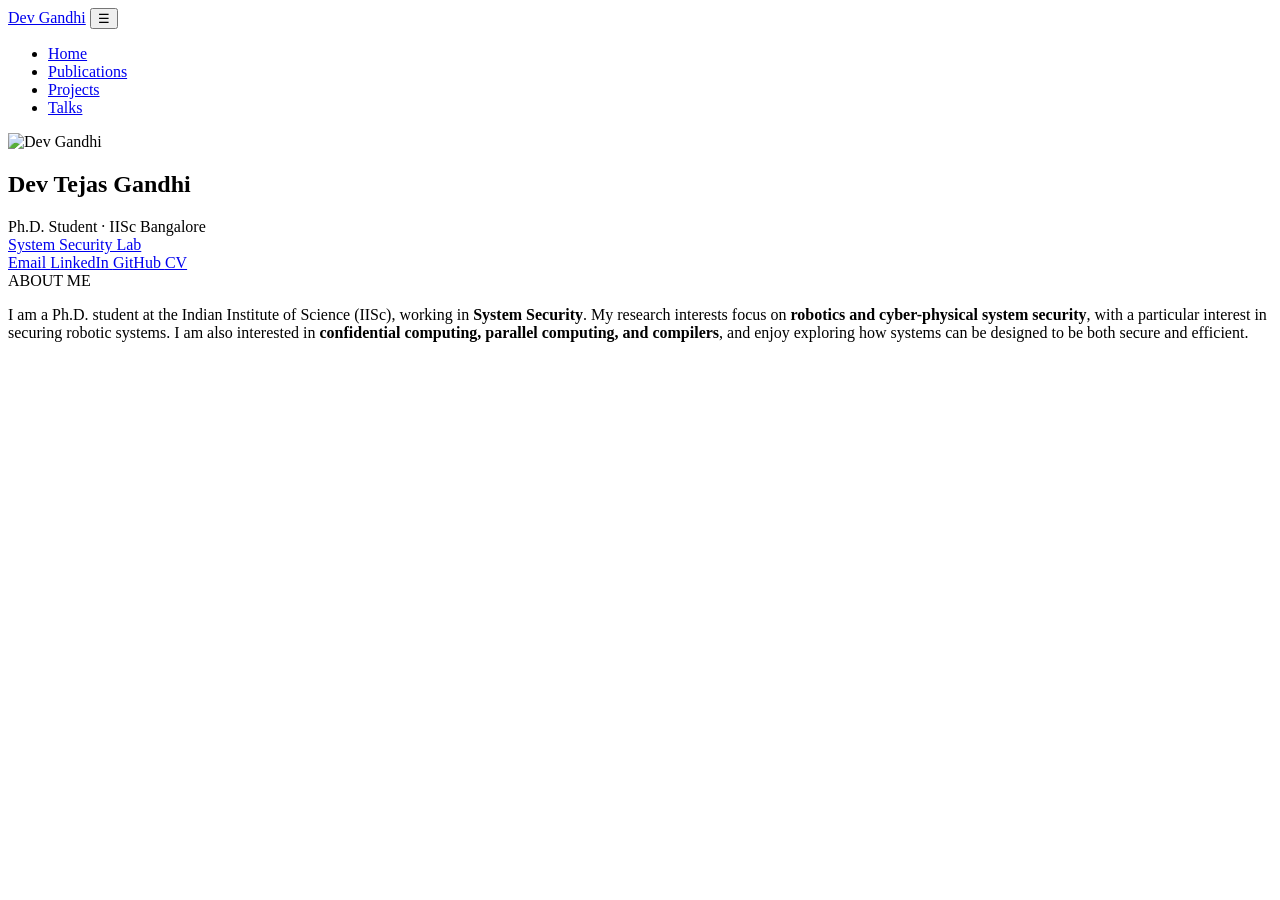
==== index.html @ 2876f2de "Update index.html" ====
<!DOCTYPE html>
<html lang="en">
<head>
  <meta charset="UTF-8">
  <meta name="viewport" content="width=device-width, initial-scale=1.0">
  <title>Dev Gandhi - Portfolio</title>

  <link rel="stylesheet" href="styles.css?v=3">

  <link href="https://fonts.googleapis.com/css2?family=Inter:wght@300;400;500;600;700;800&display=swap"
        rel="stylesheet">
</head>

<body>

  <div class="animated-background"></div>

  <!-- Navigation -->
  <nav>
    <div class="nav-container">

      <a href="index.html" class="logo">Dev Gandhi</a>

      <button class="mobile-menu-btn" onclick="toggleMenu()">☰</button>

      <ul class="nav-links" id="navLinks">
        <li>
          <a href="index.html" class="active">Home</a>
        </li>

        <li>
          <a href="research.html">Publications</a>
        </li>

        <li>
          <a href="projects.html">Projects</a>
        </li>

        <li>
          <a href="presentations.html">Talks</a>
        </li>
      </ul>

    </div>
  </nav>


  <main class="container">

    <!-- Hero Section -->
    <section class="hero">

      <img
        src="Image.jpeg"
        alt="Dev Gandhi"
        class="hero-image"
      >

      <h1>Dev Tejas Gandhi</h1>

      <div class="subtitle">
        Ph.D. Student · IISc Bangalore
      </div>

      <a
        href="https://www.csa.iisc.ac.in/cssl/"
        target="_blank"
        rel="noopener noreferrer"
        class="lab-link"
      >
        System Security Lab
      </a>

      <div class="social-links">

        <a
          href="mailto:devtgandhi@gmail.com"
          class="social-btn"
        >
          Email
        </a>

        <a
          href="https://www.linkedin.com/in/dev-gandhi0026/"
          target="_blank"
          rel="noopener noreferrer"
          class="social-btn"
        >
          LinkedIn
        </a>

        <a
          href="https://github.com/Dev2629"
          target="_blank"
          rel="noopener noreferrer"
          class="social-btn"
        >
          GitHub
        </a>

        <a
          href="cv.pdf"
          download="Dev_Gandhi_CV.pdf"
          class="social-btn"
        >
          CV
        </a>

      </div>

    </section>


    <!-- About Me -->
    <section class="about">

      <div class="about-label">
        ABOUT ME
      </div>

      <p>
        I am a Ph.D. student at the Indian Institute of Science (IISc),
        working in <strong>System Security</strong>. My research interests
        focus on <strong>robotics and cyber-physical system security</strong>,
        with a particular interest in securing robotic systems. I am also
        interested in <strong>confidential computing, parallel computing,
        and compilers</strong>, and enjoy exploring how systems can be
        designed to be both secure and efficient.
      </p>

    </section>

  </main>


  <script>
    function toggleMenu() {
      document.getElementById('navLinks').classList.toggle('active');
    }
  </script>

</body>
</html>
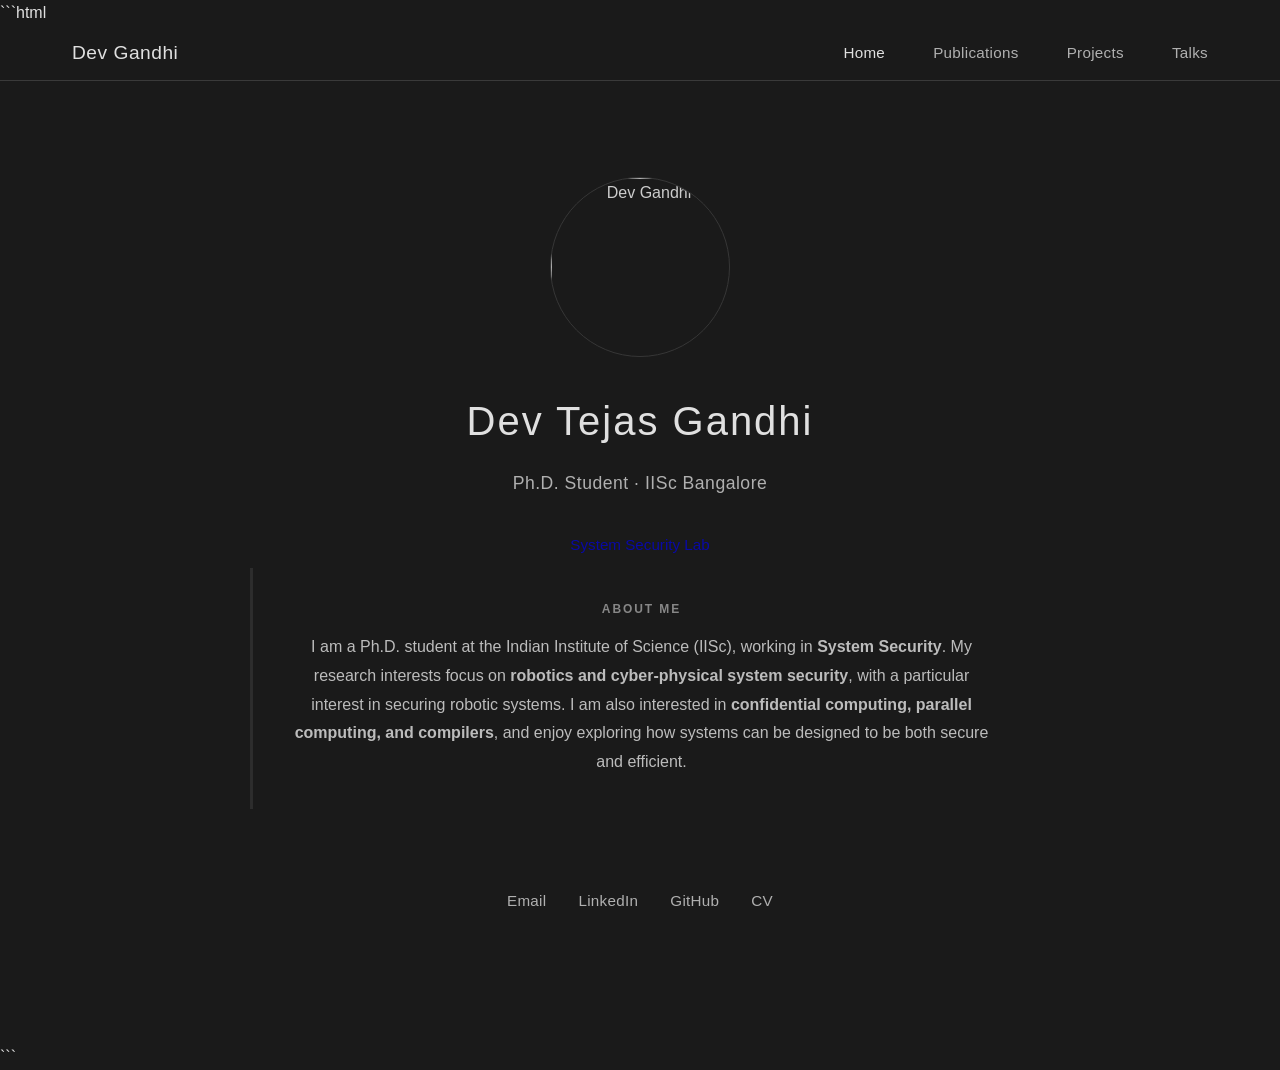
==== commit 31a8f882: "Update index.html" ====
--- a/index.html
+++ b/index.html
@@ -1,14 +1,19 @@
+```html
 <!DOCTYPE html>
 <html lang="en">
+
 <head>
   <meta charset="UTF-8">
   <meta name="viewport" content="width=device-width, initial-scale=1.0">
+
   <title>Dev Gandhi - Portfolio</title>
 
   <link rel="stylesheet" href="styles.css?v=3">
 
-  <link href="https://fonts.googleapis.com/css2?family=Inter:wght@300;400;500;600;700;800&display=swap"
-        rel="stylesheet">
+  <link
+    href="https://fonts.googleapis.com/css2?family=Inter:wght@300;400;500;600;700;800&display=swap"
+    rel="stylesheet"
+  >
 </head>
 
 <body>
@@ -19,35 +24,53 @@
   <nav>
     <div class="nav-container">
 
-      <a href="index.html" class="logo">Dev Gandhi</a>
+      <a href="index.html" class="logo">
+        Dev Gandhi
+      </a>
 
-      <button class="mobile-menu-btn" onclick="toggleMenu()">☰</button>
+      <button
+        class="mobile-menu-btn"
+        onclick="toggleMenu()"
+      >
+        ☰
+      </button>
 
       <ul class="nav-links" id="navLinks">
+
         <li>
-          <a href="index.html" class="active">Home</a>
+          <a href="index.html" class="active">
+            Home
+          </a>
         </li>
 
         <li>
-          <a href="research.html">Publications</a>
+          <a href="research.html">
+            Publications
+          </a>
         </li>
 
         <li>
-          <a href="projects.html">Projects</a>
+          <a href="projects.html">
+            Projects
+          </a>
         </li>
 
         <li>
-          <a href="presentations.html">Talks</a>
+          <a href="presentations.html">
+            Talks
+          </a>
         </li>
+
       </ul>
 
     </div>
   </nav>
 
 
+  <!-- Main Content -->
   <main class="container">
 
-    <!-- Hero Section -->
+    <!-- Hero -->
     <section class="hero">
 
       <img
@@ -56,7 +79,9 @@
         class="hero-image"
       >
 
-      <h1>Dev Tejas Gandhi</h1>
+      <h1>
+        Dev Tejas Gandhi
+      </h1>
 
       <div class="subtitle">
         Ph.D. Student · IISc Bangalore
@@ -71,6 +96,28 @@
         System Security Lab
       </a>
 
+
+      <!-- About Me -->
+      <div class="about">
+
+        <div class="about-label">
+          ABOUT ME
+        </div>
+
+        <p>
+          I am a Ph.D. student at the Indian Institute of Science (IISc),
+          working in <strong>System Security</strong>. My research interests
+          focus on <strong>robotics and cyber-physical system security</strong>,
+          with a particular interest in securing robotic systems. I am also
+          interested in <strong>confidential computing, parallel computing,
+          and compilers</strong>, and enjoy exploring how systems can be
+          designed to be both secure and efficient.
+        </p>
+
+      </div>
+
+
+      <!-- Social Links -->
       <div class="social-links">
 
         <a
@@ -110,34 +157,19 @@
 
     </section>
 
-
-    <!-- About Me -->
-    <section class="about">
-
-      <div class="about-label">
-        ABOUT ME
-      </div>
-
-      <p>
-        I am a Ph.D. student at the Indian Institute of Science (IISc),
-        working in <strong>System Security</strong>. My research interests
-        focus on <strong>robotics and cyber-physical system security</strong>,
-        with a particular interest in securing robotic systems. I am also
-        interested in <strong>confidential computing, parallel computing,
-        and compilers</strong>, and enjoy exploring how systems can be
-        designed to be both secure and efficient.
-      </p>
-
-    </section>
-
   </main>
 
 
   <script>
     function toggleMenu() {
-      document.getElementById('navLinks').classList.toggle('active');
+      document
+        .getElementById('navLinks')
+        .classList
+        .toggle('active');
     }
   </script>
 
 </body>
+
 </html>
+```
--- a/styles.css
+++ b/styles.css
@@ -0,0 +1,484 @@
+/* Simple Classic Portfolio CSS */
+
+* {
+  margin: 0;
+  padding: 0;
+  box-sizing: border-box;
+}
+
+:root {
+  --bg-dark: #1a1a1a;
+  --bg-card: #2a2a2a;
+  --primary: #4a9eff;
+  --text: #e0e0e0;
+  --text-secondary: #b0b0b0;
+  --border: #3a3a3a;
+}
+
+body {
+  font-family: 'Inter', -apple-system, BlinkMacSystemFont, 'Segoe UI', sans-serif;
+  background: var(--bg-dark);
+  color: var(--text);
+  line-height: 1.6;
+}
+
+.animated-background {
+  display: none;
+}
+
+/* Navigation */
+nav {
+  background: transparent;
+  border-bottom: 1px solid var(--border);
+  padding: 0.75rem 0;
+}
+
+.nav-container {
+  max-width: 1200px;
+  margin: 0 auto;
+  padding: 0 2rem;
+  display: flex;
+  justify-content: space-between;
+  align-items: center;
+}
+
+.logo {
+  font-size: 1.2rem;
+  font-weight: 400;
+  color: var(--text);
+  text-decoration: none;
+  letter-spacing: 0.5px;
+}
+
+.nav-links {
+  display: flex;
+  gap: 3rem;
+  list-style: none;
+}
+
+.nav-links a {
+  color: var(--text-secondary);
+  text-decoration: none;
+  font-weight: 300;
+  font-size: 0.95rem;
+  transition: color 0.2s;
+  letter-spacing: 0.3px;
+}
+
+.nav-links a:hover,
+.nav-links a.active {
+  color: var(--text);
+}
+
+/* Mobile Menu */
+.mobile-menu-btn {
+  display: none;
+  background: none;
+  border: none;
+  color: var(--text);
+  font-size: 1.5rem;
+  cursor: pointer;
+}
+
+/* Container */
+.container {
+  max-width: 1200px;
+  margin: 0 auto;
+  padding: 2rem 2rem 4rem;
+}
+
+/* Hero Section */
+.hero {
+  text-align: center;
+  padding: 4rem 0;
+  max-width: 800px;
+  margin: 0 auto;
+}
+
+.hero-image {
+  width: 180px;
+  height: 180px;
+  border-radius: 50%;
+  object-fit: cover;
+  border: 1px solid var(--border);
+  margin-bottom: 2rem;
+  opacity: 0.9;
+}
+
+.hero h1 {
+  font-size: 2.5rem;
+  font-weight: 300;
+  margin-bottom: 1rem;
+  color: var(--text);
+  letter-spacing: 2px;
+}
+
+.hero .subtitle {
+  font-size: 1.1rem;
+  color: var(--text-secondary);
+  margin-bottom: 2rem;
+  min-height: 1.5rem;
+  font-weight: 300;
+  letter-spacing: 0.5px;
+}
+
+.hero .description {
+  font-size: 1rem;
+  color: var(--text-secondary);
+  font-weight: 300;
+  line-height: 1.8;
+  letter-spacing: 0.3px;
+}
+
+.hero .description a {
+  color: var(--text);
+  text-decoration: none;
+  border-bottom: 1px solid var(--text-secondary);
+}
+
+.hero .description a:hover {
+  border-bottom-color: var(--text);
+}
+
+.social-links {
+  display: flex;
+  gap: 2rem;
+  justify-content: center;
+  margin-top: 3rem;
+}
+
+.social-btn {
+  color: var(--text-secondary);
+  text-decoration: none;
+  font-weight: 300;
+  font-size: 0.95rem;
+  border-bottom: 1px solid transparent;
+  padding-bottom: 2px;
+  transition: all 0.2s;
+  letter-spacing: 0.3px;
+}
+
+.social-btn:hover {
+  color: var(--text);
+  border-bottom-color: var(--text);
+}
+
+/* Section Titles */
+.section-title {
+  font-size: 1.8rem;
+  font-weight: 400;
+  text-align: center;
+  margin-bottom: 4rem;
+  margin-top: 2rem;
+  color: var(--text);
+  letter-spacing: 3px;
+  text-transform: uppercase;
+  position: relative;
+  padding-bottom: 1.5rem;
+}
+
+.section-title::after {
+  content: '';
+  position: absolute;
+  bottom: 0;
+  left: 50%;
+  transform: translateX(-50%);
+  width: 60px;
+  height: 1px;
+  background: var(--primary);
+}
+
+.section-subtitle {
+  text-align: center;
+  color: var(--text-secondary);
+  font-size: 0.95rem;
+  font-weight: 300;
+  margin-bottom: 4rem;
+  letter-spacing: 0.3px;
+}
+
+/* Cards */
+.cards-grid {
+  display: flex;
+  flex-direction: column;
+  gap: 3rem;
+}
+
+.card {
+  background: transparent;
+  border: none;
+  padding: 0;
+  border-bottom: 1px solid var(--border);
+  padding-bottom: 2rem;
+}
+
+.card:hover {
+  border-bottom-color: var(--primary);
+}
+
+.card-header {
+  display: flex;
+  justify-content: space-between;
+  align-items: flex-start;
+  margin-bottom: 1rem;
+  gap: 1rem;
+}
+
+.card h3 {
+  font-size: 1.1rem;
+  font-weight: 400;
+  color: var(--text);
+  margin-bottom: 0.5rem;
+  letter-spacing: 0.3px;
+}
+
+.card .date {
+  color: var(--text-secondary);
+  font-size: 0.85rem;
+  font-weight: 300;
+  margin-bottom: 0.8rem;
+  letter-spacing: 0.3px;
+}
+
+.card p {
+  color: var(--text-secondary);
+  line-height: 1.8;
+  margin-bottom: 1rem;
+  font-weight: 300;
+  font-size: 0.95rem;
+}
+
+.card ul {
+  list-style: none;
+  padding: 0;
+}
+
+.card ul li {
+  color: var(--text-secondary);
+  padding: 0.4rem 0;
+  padding-left: 1.2rem;
+  position: relative;
+}
+
+.card ul li::before {
+  content: '•';
+  position: absolute;
+  left: 0;
+  color: var(--primary);
+}
+
+/* Badges */
+.badge {
+  display: inline-block;
+  padding: 0;
+  background: transparent;
+  border: none;
+  color: var(--text-secondary);
+  font-size: 0.85rem;
+  font-weight: 300;
+  margin-right: 1rem;
+}
+
+.badge::before {
+  content: '·';
+  margin-right: 0.5rem;
+  color: var(--primary);
+}
+
+.tags {
+  display: flex;
+  flex-wrap: wrap;
+  gap: 0;
+  margin-top: 1rem;
+}
+
+/* Border Accent */
+.border-accent {
+  border-left: 2px solid var(--primary);
+  padding-left: 1.5rem;
+}
+
+/* Skills Grid */
+.skills-section {
+  margin-top: 2rem;
+}
+
+.skills-grid {
+  display: flex;
+  flex-direction: column;
+  gap: 2.5rem;
+}
+
+.skill-category h3 {
+  font-size: 1.2rem;
+  margin-bottom: 1rem;
+  color: var(--primary);
+}
+
+.skill-tags {
+  display: flex;
+  flex-wrap: wrap;
+  gap: 0.5rem;
+}
+
+/* Achievement Box */
+.achievement-box {
+  background: transparent;
+  border: none;
+  border-left: 2px solid var(--primary);
+  padding: 1rem 0 1rem 1.5rem;
+  text-align: left;
+  margin: 3rem 0;
+  max-width: 600px;
+}
+
+.achievement-box h3 {
+  font-size: 1.2rem;
+  font-weight: 300;
+  margin-bottom: 0.5rem;
+  color: var(--text);
+  letter-spacing: 0.5px;
+}
+
+.achievement-box p {
+  font-size: 1rem;
+  font-weight: 300;
+  color: var(--text-secondary);
+}
+
+/* Responsive */
+@media (max-width: 768px) {
+  .nav-links {
+    display: none;
+  }
+  
+  .mobile-menu-btn {
+    display: block;
+  }
+  
+  .nav-links.active {
+    display: flex;
+    flex-direction: column;
+    position: absolute;
+    top: 100%;
+    left: 0;
+    right: 0;
+    background: var(--bg-card);
+    padding: 1rem 2rem;
+    border-bottom: 1px solid var(--border);
+  }
+  
+  .container {
+    padding: 5rem 1.5rem 3rem;
+  }
+  
+  .cards-grid {
+    grid-template-columns: 1fr;
+  }
+  
+  .social-links {
+    flex-direction: column;
+  }
+  
+  .social-btn {
+    text-align: center;
+  }
+  
+  .hero h1 {
+    font-size: 2rem;
+  }
+  
+  .section-title {
+    font-size: 2rem;
+  }
+}
+
+/* Scrollbar */
+::-webkit-scrollbar {
+  width: 8px;
+}
+
+::-webkit-scrollbar-track {
+  background: var(--bg-dark);
+}
+
+::-webkit-scrollbar-thumb {
+  background: var(--primary);
+  border-radius: 4px;
+}
+
+::-webkit-scrollbar-thumb:hover {
+  background: #3a8eef;
+}
+
+
+/* =========================
+   About Me
+   ========================= */
+
+.about {
+  max-width: 780px;
+  margin: 10px auto 80px;
+  padding: 32px 36px;
+  border-left: 3px solid rgba(100, 100, 100, 0.25);
+}
+
+.about-label {
+  font-size: 0.75rem;
+  font-weight: 700;
+  letter-spacing: 0.16em;
+  margin-bottom: 14px;
+  opacity: 0.55;
+}
+
+.about p {
+  margin: 0;
+  font-size: 1rem;
+  line-height: 1.8;
+  font-weight: 400;
+  opacity: 0.82;
+}
+
+.about strong {
+  font-weight: 600;
+}
+
+
+/* =========================
+   Lab Link
+   ========================= */
+
+.lab-link {
+  display: inline-block;
+  margin-top: 4px;
+  font-size: 0.95rem;
+  font-weight: 500;
+  text-decoration: none;
+  opacity: 0.65;
+  transition: opacity 0.2s ease;
+}
+
+.lab-link:hover {
+  opacity: 1;
+}
+
+
+/* =========================
+   Mobile
+   ========================= */
+
+@media (max-width: 600px) {
+
+  .about {
+    margin: 10px 20px 60px;
+    padding: 24px 22px;
+  }
+
+  .about p {
+    font-size: 0.95rem;
+    line-height: 1.7;
+  }
+
+}
+
+
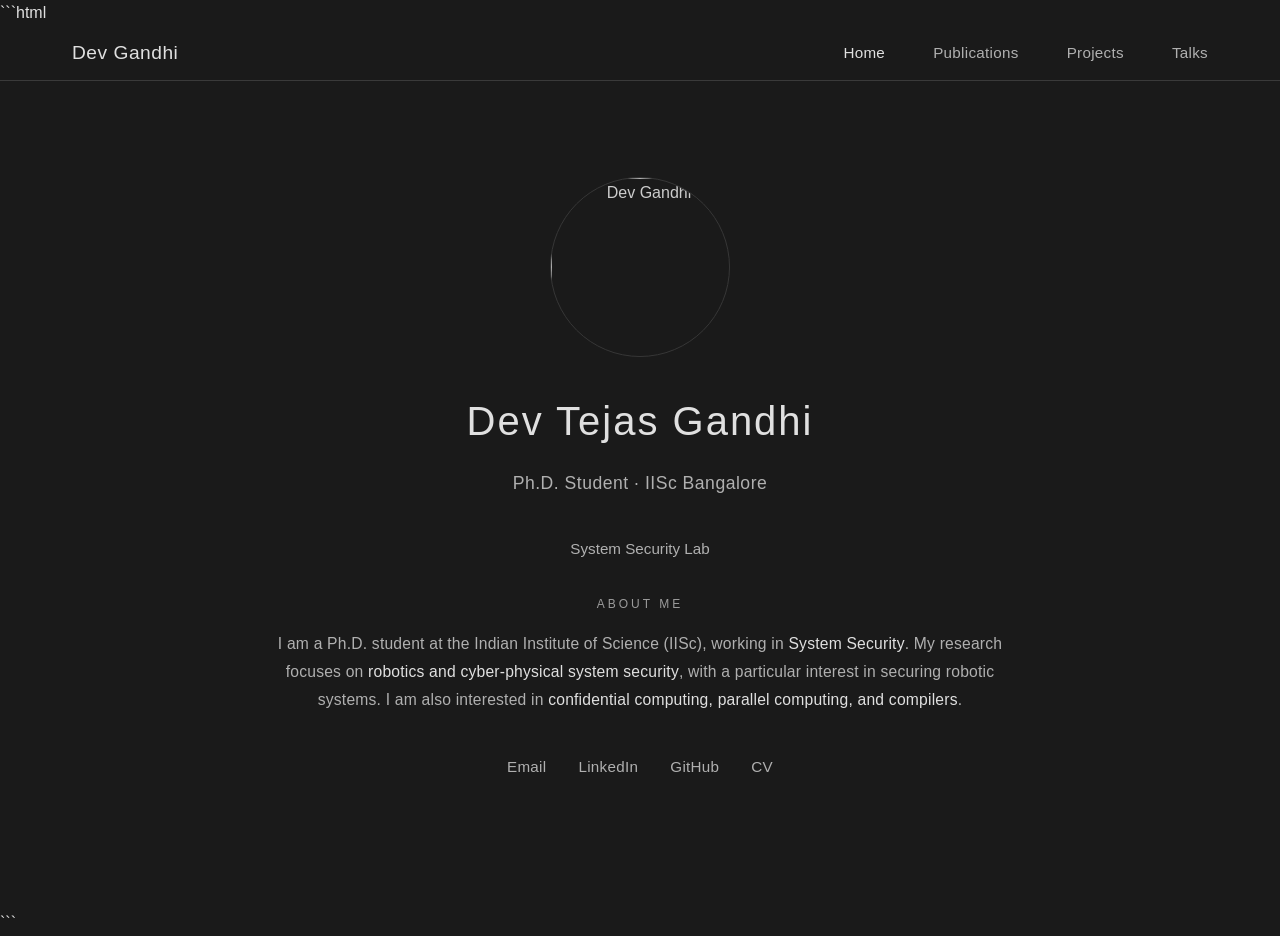
==== commit e01f80c9: "Update index.html" ====
--- a/index.html
+++ b/index.html
@@ -98,24 +98,22 @@
 
 
       <!-- About Me -->
-      <div class="about">
+<div class="about">
 
-        <div class="about-label">
-          ABOUT ME
-        </div>
+  <div class="about-label">
+    ABOUT ME
+  </div>
 
-        <p>
-          I am a Ph.D. student at the Indian Institute of Science (IISc),
-          working in <strong>System Security</strong>. My research interests
-          focus on <strong>robotics and cyber-physical system security</strong>,
-          with a particular interest in securing robotic systems. I am also
-          interested in <strong>confidential computing, parallel computing,
-          and compilers</strong>, and enjoy exploring how systems can be
-          designed to be both secure and efficient.
-        </p>
+  <p>
+    I am a Ph.D. student at the Indian Institute of Science (IISc),
+    working in <strong>System Security</strong>. My research focuses on
+    <strong>robotics and cyber-physical system security</strong>, with
+    a particular interest in securing robotic systems. I am also
+    interested in <strong>confidential computing, parallel computing,
+    and compilers</strong>.
+  </p>
 
-      </div>
-
+</div>
 
       <!-- Social Links -->
       <div class="social-links">
--- a/styles.css
+++ b/styles.css
@@ -411,55 +411,87 @@
   background: #3a8eef;
 }
 
-
 /* =========================
    About Me
    ========================= */
 
 .about {
-  max-width: 780px;
-  margin: 10px auto 80px;
-  padding: 32px 36px;
-  border-left: 3px solid rgba(100, 100, 100, 0.25);
+  width: 100%;
+  max-width: 760px;
+  margin: 2rem auto 0;
+  padding: 0;
+  text-align: center;
 }
 
 .about-label {
+  margin-bottom: 1rem;
+
   font-size: 0.75rem;
-  font-weight: 700;
-  letter-spacing: 0.16em;
-  margin-bottom: 14px;
-  opacity: 0.55;
+  font-weight: 400;
+
+  letter-spacing: 3px;
+  text-transform: uppercase;
+
+  color: var(--text);
+  opacity: 0.65;
 }
 
 .about p {
-  margin: 0;
-  font-size: 1rem;
+  margin: 0 auto;
+
+  color: var(--text-secondary);
+
+  font-size: 0.98rem;
+  font-weight: 300;
   line-height: 1.8;
+
+  letter-spacing: 0.2px;
+}
+
+.about strong {
+  color: var(--text);
   font-weight: 400;
-  opacity: 0.82;
-}
-
-.about strong {
-  font-weight: 600;
 }
 
 
 /* =========================
-   Lab Link
+   System Security Lab
    ========================= */
 
 .lab-link {
   display: inline-block;
-  margin-top: 4px;
+
+  margin-top: 0.5rem;
+
+  color: var(--text-secondary);
   font-size: 0.95rem;
-  font-weight: 500;
+  font-weight: 300;
+
   text-decoration: none;
-  opacity: 0.65;
-  transition: opacity 0.2s ease;
+
+  border-bottom: 1px solid transparent;
+
+  transition: all 0.2s ease;
 }
 
 .lab-link:hover {
-  opacity: 1;
+  color: var(--text);
+  border-bottom-color: var(--text);
+}
+
+
+/* =========================
+   Social Links
+   ========================= */
+
+.social-links {
+  display: flex;
+  justify-content: center;
+  align-items: center;
+
+  gap: 2rem;
+
+  margin-top: 2.5rem;
 }
 
 
@@ -467,18 +499,22 @@
    Mobile
    ========================= */
 
-@media (max-width: 600px) {
+@media (max-width: 768px) {
 
   .about {
-    margin: 10px 20px 60px;
-    padding: 24px 22px;
+    max-width: 90%;
+    margin-top: 2rem;
   }
 
   .about p {
-    font-size: 0.95rem;
+    font-size: 0.92rem;
     line-height: 1.7;
   }
 
-}
-
-
+  .social-links {
+    flex-direction: column;
+    gap: 1rem;
+    margin-top: 2rem;
+  }
+
+}
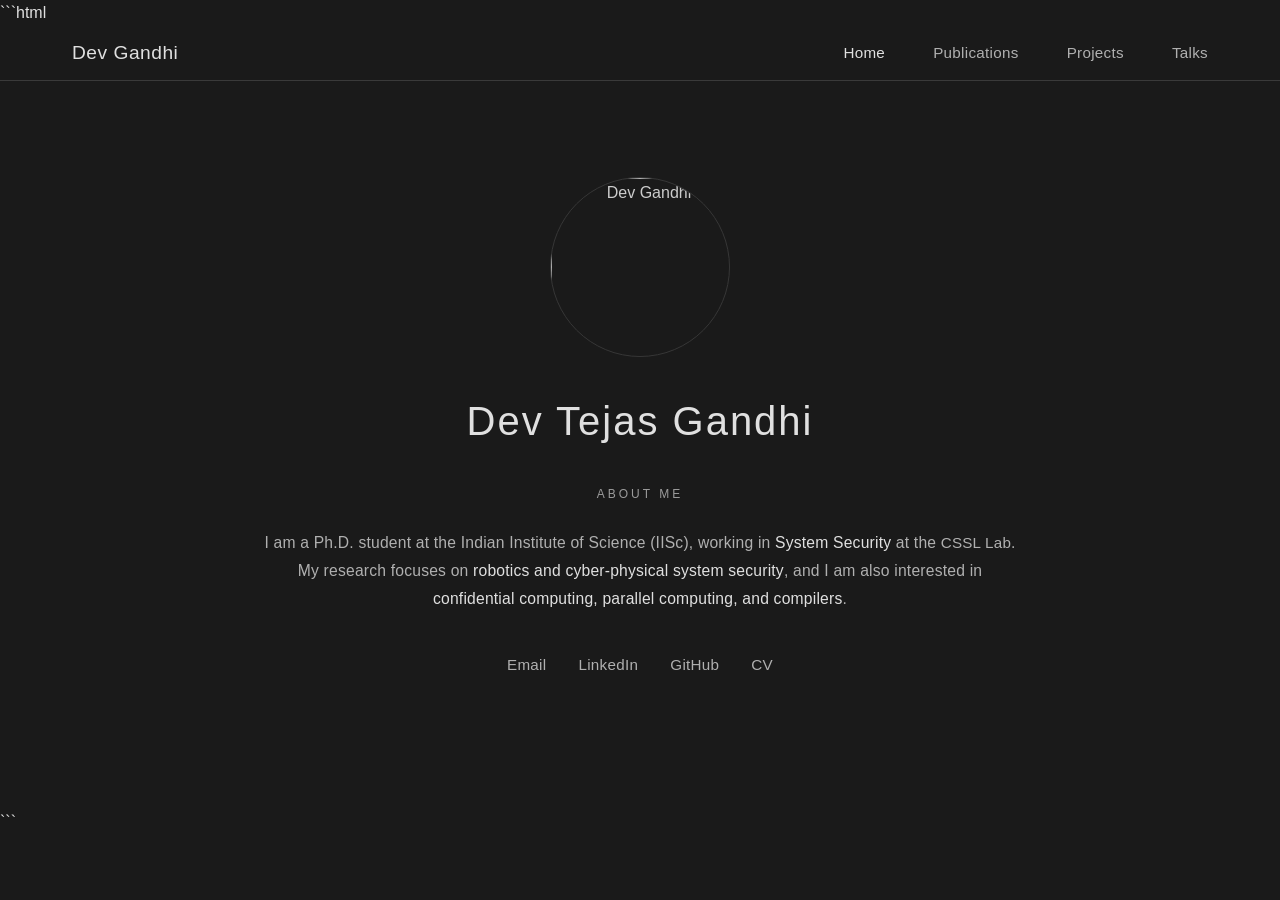
==== commit fec6c4fb: "Update index.html" ====
--- a/index.html
+++ b/index.html
@@ -83,20 +83,6 @@
         Dev Tejas Gandhi
       </h1>
 
-      <div class="subtitle">
-        Ph.D. Student · IISc Bangalore
-      </div>
-
-      <a
-        href="https://www.csa.iisc.ac.in/cssl/"
-        target="_blank"
-        rel="noopener noreferrer"
-        class="lab-link"
-      >
-        System Security Lab
-      </a>
-
-
       <!-- About Me -->
 <div class="about">
 
@@ -104,14 +90,17 @@
     ABOUT ME
   </div>
 
-  <p>
-    I am a Ph.D. student at the Indian Institute of Science (IISc),
-    working in <strong>System Security</strong>. My research focuses on
-    <strong>robotics and cyber-physical system security</strong>, with
-    a particular interest in securing robotic systems. I am also
-    interested in <strong>confidential computing, parallel computing,
-    and compilers</strong>.
-  </p>
+<p>
+  I am a Ph.D. student at the Indian Institute of Science (IISc), working in
+  <strong>System Security</strong> at the
+  <a href="https://www.csa.iisc.ac.in/cssl/"
+     target="_blank"
+     rel="noopener noreferrer"
+     class="lab-link">CSSL Lab</a>.
+  My research focuses on <strong>robotics and cyber-physical system security</strong>,
+  and I am also interested in <strong>confidential computing, parallel computing,
+  and compilers</strong>.
+</p>
 
 </div>
 
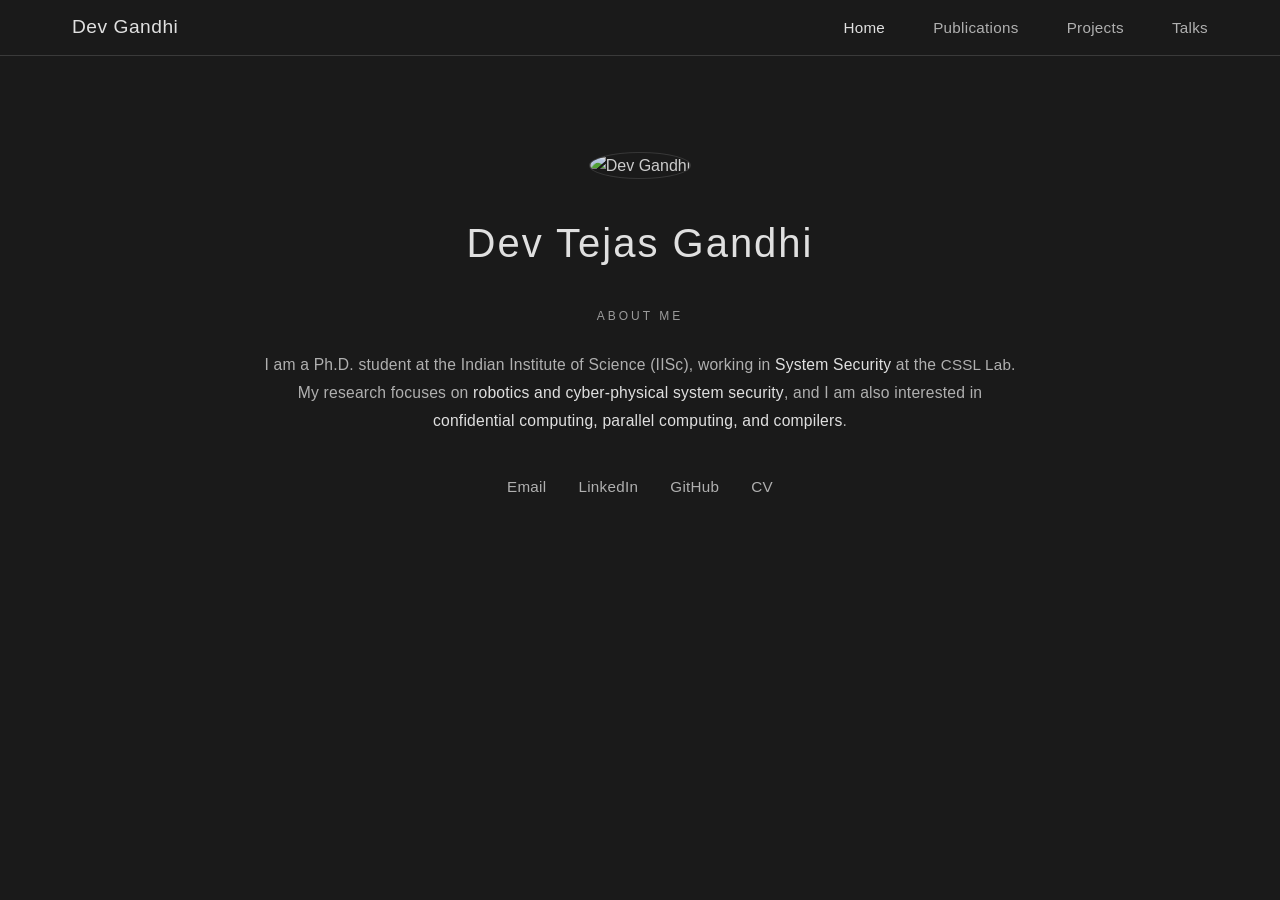
==== commit 0dffcb07: "Update index.html" ====
--- a/index.html
+++ b/index.html
@@ -1,4 +1,3 @@
-```html
 <!DOCTYPE html>
 <html lang="en">
 
@@ -159,4 +158,3 @@
 </body>
 
 </html>
-```
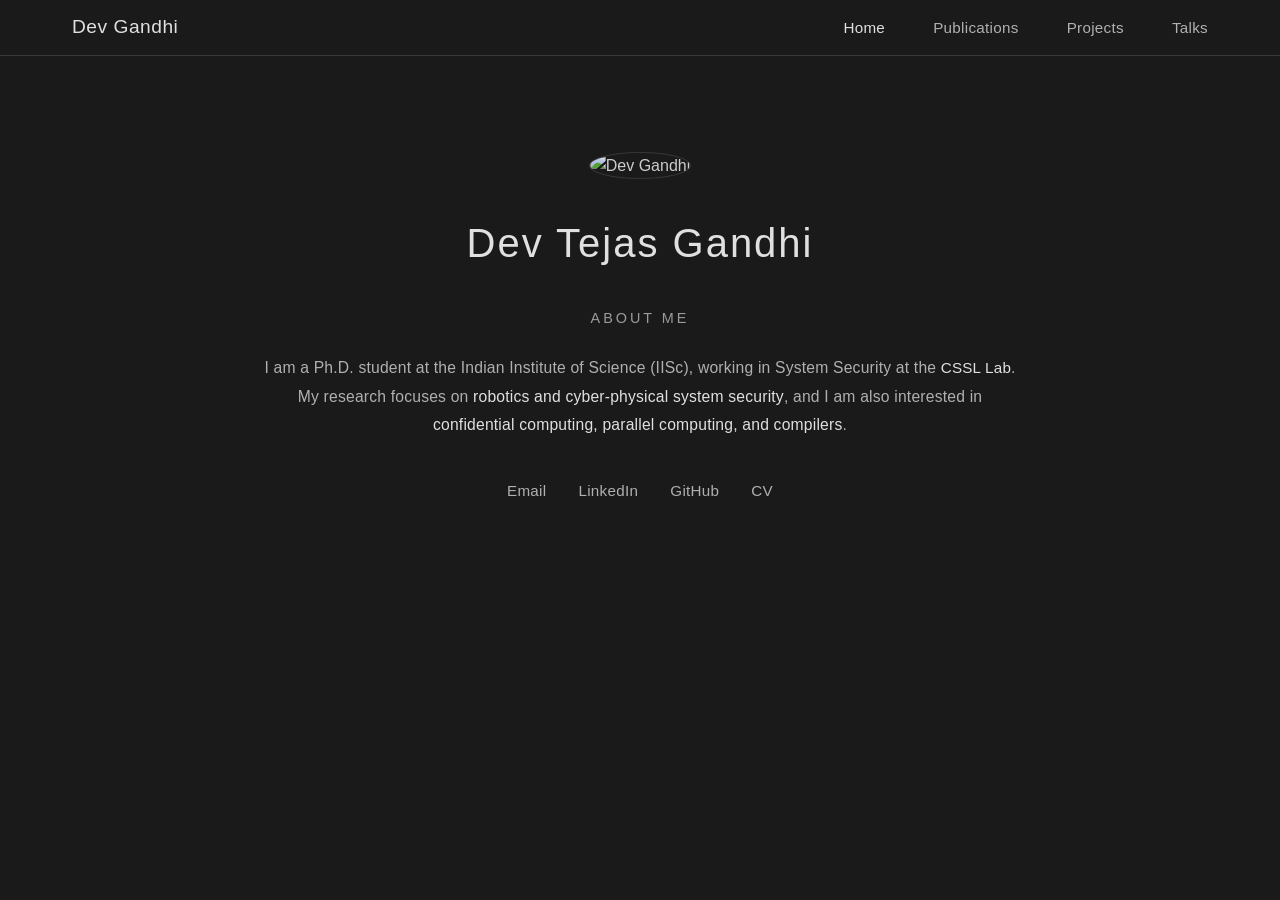
==== commit f9342af9: "Update index.html" ====
--- a/index.html
+++ b/index.html
@@ -1,6 +1,7 @@
 <!DOCTYPE html>
 <html lang="en">
 
+  
 <head>
   <meta charset="UTF-8">
   <meta name="viewport" content="width=device-width, initial-scale=1.0">
@@ -85,17 +86,17 @@
       <!-- About Me -->
 <div class="about">
 
-  <div class="about-label">
-    ABOUT ME
-  </div>
+<div class="about-label" style="font-size: 0.9rem;">
+  ABOUT ME
+</div>
 
 <p>
   I am a Ph.D. student at the Indian Institute of Science (IISc), working in
-  <strong>System Security</strong> at the
+  System Security at the
   <a href="https://www.csa.iisc.ac.in/cssl/"
      target="_blank"
      rel="noopener noreferrer"
-     class="lab-link">CSSL Lab</a>.
+     class="lab-link"><strong>CSSL Lab</strong></a>.
   My research focuses on <strong>robotics and cyber-physical system security</strong>,
   and I am also interested in <strong>confidential computing, parallel computing,
   and compilers</strong>.
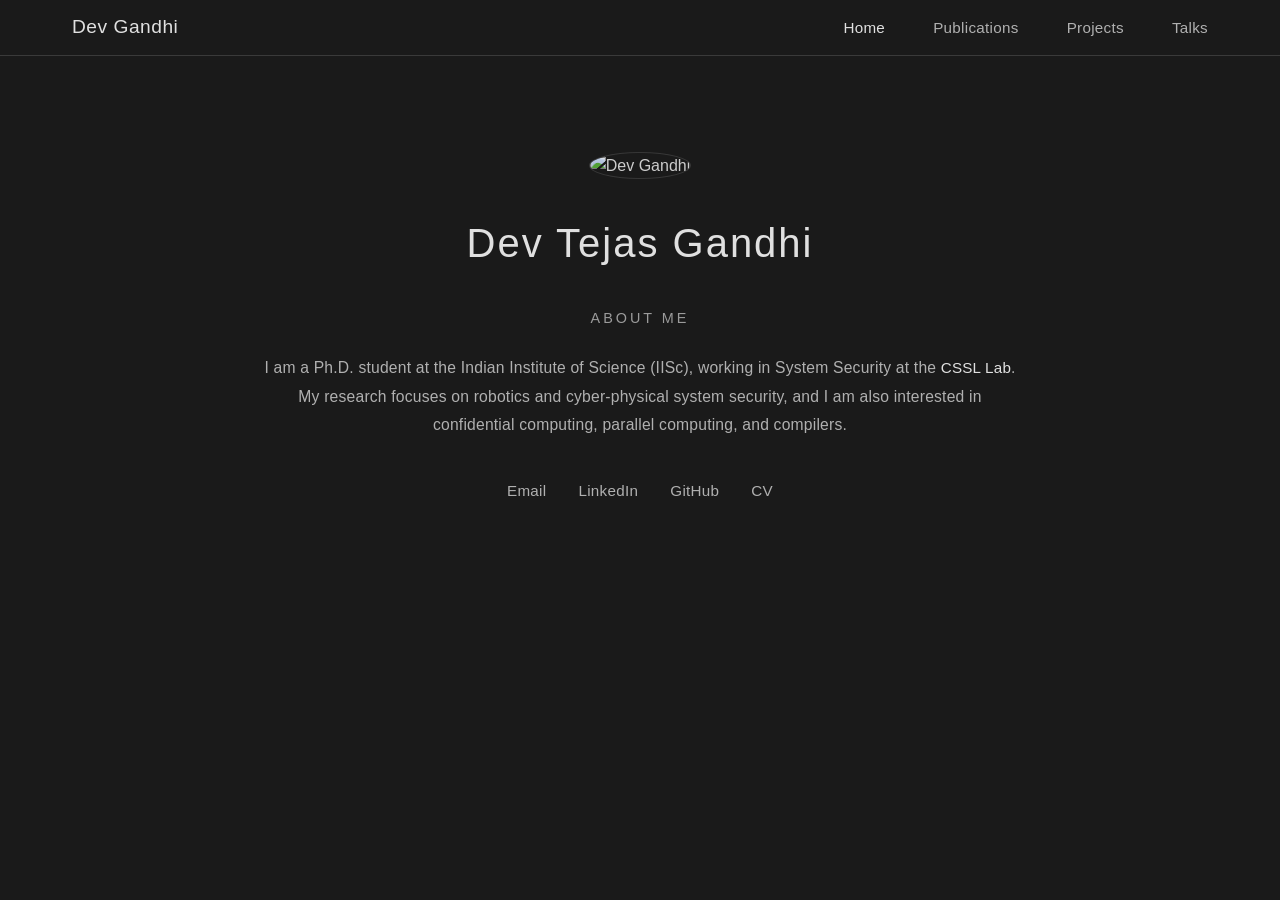
==== commit 74935fe0: "Update index.html" ====
--- a/index.html
+++ b/index.html
@@ -97,9 +97,9 @@
      target="_blank"
      rel="noopener noreferrer"
      class="lab-link"><strong>CSSL Lab</strong></a>.
-  My research focuses on <strong>robotics and cyber-physical system security</strong>,
-  and I am also interested in <strong>confidential computing, parallel computing,
-  and compilers</strong>.
+  My research focuses on robotics and cyber-physical system security,
+  and I am also interested in confidential computing, parallel computing,
+  and compilers.
 </p>
 
 </div>
